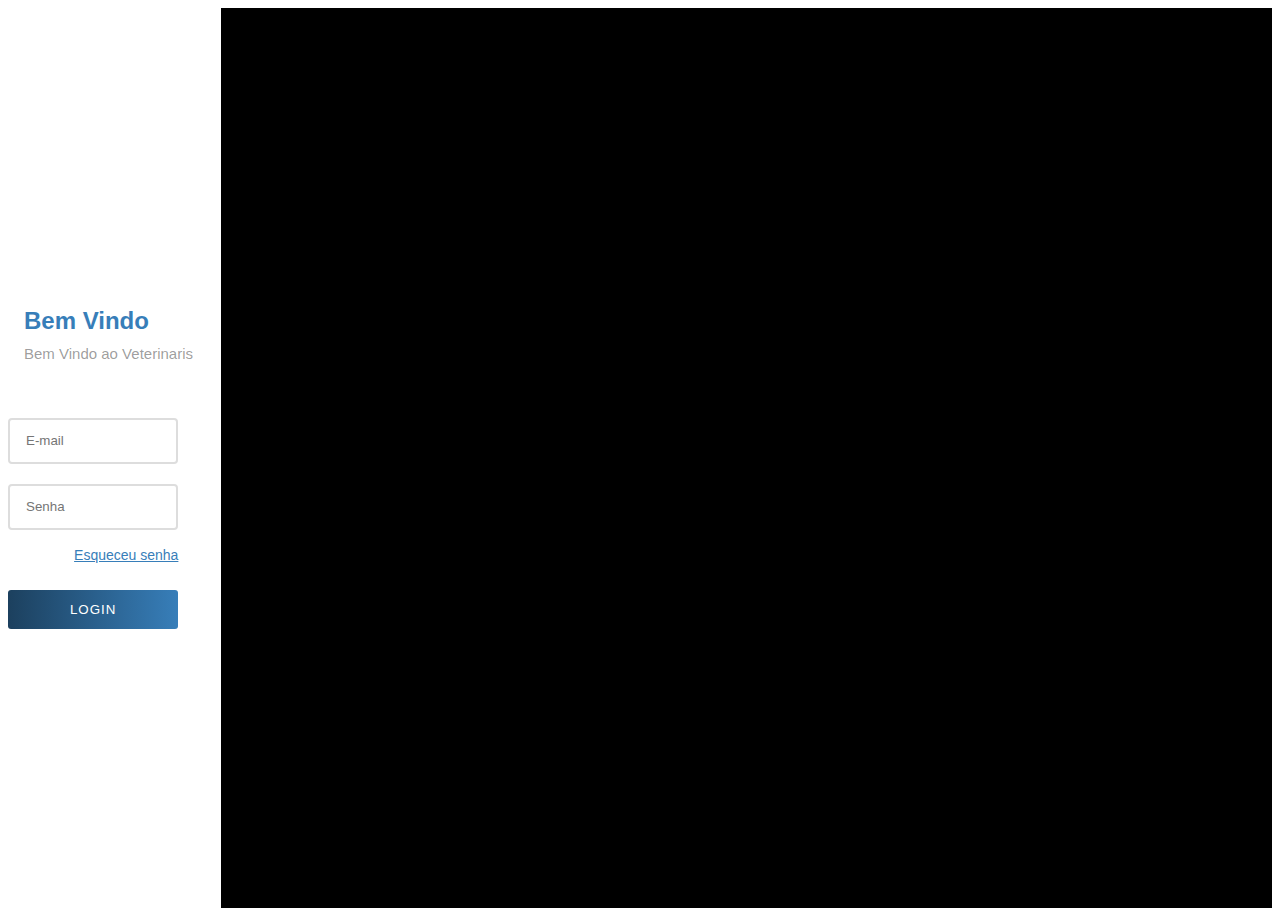
==== index.html @ a714bac8 "update" ====
<!DOCTYPE html>
<html lang="en">
<head>
    <meta charset="UTF-8">
    <meta name="viewport" content="width=device-width, initial-scale=1.0">
    <title>Login Veterinaris</title>
    <link rel="stylesheet" href="css/loginstyle.css">
    <script type="text/javascript" src="/web (js,html,css)/javascript/login.js"></script>
    <link rel="stylesheet" href="https://cdn.jsdelivr.net/npm/bootstrap-icons@1.11.1/font/bootstrap-icons.css">
</head>
<body>
  <div class="container">
    <div class="left">
      <div class="header">
        <h2 class="animation a1">Bem Vindo</h2>
        <h4 class="animation a2">Bem Vindo ao Veterinaris</h4>
      </div>
      <div class="form">
        <input id="user_input" type="email" class="form-field animation a3" placeholder="E-mail">
        <input type="password" class="form-field animation a4" placeholder="Senha">
        <p class="animation a5"><a href="#">Esqueceu senha</a></p>
        <button id="botao-login" class="animation a6" onclick="login()">LOGIN</button>
      </div>
    </div>
    <div class="right"></div>
  </div>
  <div id="card" class="card">
    <div class="header">
      <div class="image"><svg aria-hidden="true" stroke="currentColor" stroke-width="1.5" viewBox="0 0 24 24" fill="none">
                  <path d="M12 9v3.75m-9.303 3.376c-.866 1.5.217 3.374 1.948 3.374h14.71c1.73 0 2.813-1.874 1.948-3.374L13.949 3.378c-.866-1.5-3.032-1.5-3.898 0L2.697 16.126zM12 15.75h.007v.008H12v-.008z" stroke-linejoin="round" stroke-linecap="round"></path>
                </svg></div>
      <div class="content">
         <span class="title">Conta não Encontrada</span>
         <p class="message">Você deve ser cadastrado por outro usuario!</p>
      </div>
       <div class="actions">
         <button class="cancel" type="button" onclick="ok()">Ok</button>
      </div>
    </div>
  </div>
</body>
</html>
---- css/loginstyle.css ----
* { box-sizing: border-box; }
@import url('https://fonts.googleapis.com/css?family=Rubik:400,500&display=swap');


body {
  font-family: 'Rubik', sans-serif;
}

.container {
  display: flex;
  height: 100vh;
}
  
@media screen and (max-width: 768px){
  .container{
    width: 100%;
    background-image: url(/web\ \(js\,html\,css\)/images/pugnoveterinario.avif);
    background-size: cover;
    background-repeat: no-repeat;
    background-position: center;
  }
  .left {
    overflow: hidden;
    display: flex;
    flex-wrap: wrap;
    flex-direction: column;
    justify-content: center;
    animation-name: left;
    animation-duration: 1s;
    animation-fill-mode: both;
    animation-delay: 1s;

    padding: 20%;
    margin-left: 20%;
    margin-right: 20%;
    margin-top: 20% ;
    margin-bottom: 20%;

    align-items: center;
    background: rgb(255, 255, 255);
    box-shadow: black;
  }
  
  .right{
    display: none;
    background-image: none;
  }
  .header > h2 {
    margin: 0;
    color: #377eb9;
  }
  
  .header > h4 {
    margin-top: 10px;
    font-weight: normal;
    font-size: 15px;
    color: rgba(0,0,0,.4);
  }
  
  .form {
    max-width: 80%;
    display: flex;
    flex-direction: column;
  }
  
  .form > p {
    text-align: right;
  }
  
  .form > p > a {
    color: #377eb9;
    font-size: 14px;
  }
  
  .form-field {
    height: 46px;
    padding: 0 16px;
    border: 2px solid #ddd;
    border-radius: 4px;
    font-family: 'Rubik', sans-serif;
    outline: 0;
    transition: .2s;
    margin-top: 20px;
  }
  
  .form-field:focus {
    border-color: #377eb9;
  }
  
  .form > button {
    padding: 12px 10px;
    border: 0;
    background: linear-gradient(to right, #1c405e 0%,#377eb9 100%); 
    border-radius: 3px;
    margin-top: 10px;
    color: #fff;
    letter-spacing: 1px;
    font-family: 'Rubik', sans-serif;
    cursor: pointer;
  }


}

.left {
  overflow: hidden;
  display: flex;
  flex-wrap: wrap;
  flex-direction: column;
  justify-content: center;
  animation-name: left;
  animation-duration: 1s;
  animation-fill-mode: both;
  animation-delay: 1s;
}

.right {
  flex: 1;
  background-color: black;
  transition: 1s;
  background-image: url(/web\ \(js\,html\,css\)/images/pugnoveterinario.avif);
  background-size: cover;
  background-repeat: no-repeat;
  background-position: center;
}



.header > h2 {
  margin: 0;
  color: #377eb9;
}

.header > h4 {
  margin-top: 10px;
  font-weight: normal;
  font-size: 15px;
  color: rgba(0,0,0,.4);
}

.form {
  max-width: 80%;
  display: flex;
  flex-direction: column;
}

.form > p {
  text-align: right;
}

.form > p > a {
  color: #377eb9;
  font-size: 14px;
}

.form-field {
  height: 46px;
  padding: 0 16px;
  border: 2px solid #ddd;
  border-radius: 4px;
  font-family: 'Rubik', sans-serif;
  outline: 0;
  transition: .2s;
  margin-top: 20px;
}

.form-field:focus {
  border-color: #377eb9;
}

.form > button {
  padding: 12px 10px;
  border: 0;
  background: linear-gradient(to right, #1c405e 0%,#377eb9 100%); 
  border-radius: 3px;
  margin-top: 10px;
  color: #fff;
  letter-spacing: 1px;
  font-family: 'Rubik', sans-serif;
  cursor: pointer;
}

.animation {
  animation-name: move;
  animation-duration: .4s;
  animation-fill-mode: both;
  animation-delay: 2s;
}


/* Animação das informações de login*/
.a1 {
  animation-delay: 2s;
}

.a2 {
  animation-delay: 2.1s;
}

.a3 {
  animation-delay: 2.2s;
}

.a4 {
  animation-delay: 2.3s;
}

.a5 {
  animation-delay: 2.4s;
}

.a6 {
  animation-delay: 2.5s;
}

@keyframes move {
  0% {
    opacity: 0;
    visibility: hidden;
    transform: translateY(-40px);
  }

  100% {
    opacity: 1;
    visibility: visible;
    transform: translateY(0);
  }
}

@keyframes left {
  0% {
    opacity: 0;
    width: 0;
  }

  100% {
    opacity: 1;
    padding: 20px 40px;
    width: 440px;
  }
}


/*Enfeites do card(pop-up)*/
.card {
  display: none;
  overflow: hidden;
  top: 30%;
  left: 40%;
  position: fixed;
  background-color: #ffffff;
  text-align: left;
  border-radius: 0.5rem;
  max-width: 290px;
  box-shadow: 0 20px 25px -5px rgba(0, 0, 0, 0.1), 0 10px 10px -5px rgba(0, 0, 0, 0.04);
}

.header {
  padding: 1.25rem 1rem 1rem 1rem;
  background-color: #ffffff;
}

.image {
  display: flex;
  margin-left: auto;
  margin-right: auto;
  background-color: #377eb950;
  flex-shrink: 0;
  justify-content: center;
  align-items: center;
  width: 3rem;
  height: 3rem;
  border-radius: 9999px;
}

.image svg {
  color: #377eb9;
  width: 1.5rem;
  height: 1.5rem;
}

.content {
  margin-top: 0.75rem;
  text-align: center;
}

.title {
  color: #111827;
  font-size: 1rem;
  font-weight: 600;
  line-height: 1.5rem;
}

.message {
  margin-top: 0.5rem;
  color: #6B7280;
  font-size: 0.875rem;
  line-height: 1.25rem;
}

.actions {
  margin: 0.75rem 1rem;
  background-color: #F9FAFB;
}


.cancel {
  display: inline-flex;
  margin-top: 0.75rem;
  padding: 0.5rem 1rem;
  background-color: #ffffff;
  font-size: 1rem;
  line-height: 1.5rem;
  font-weight: 500;
  justify-content: center;
  width: 100%;
  border-radius: 0.375rem;
  border: 1px solid #D1D5DB;
  box-shadow: 0 1px 2px 0 rgba(0, 0, 0, 0.05);
}
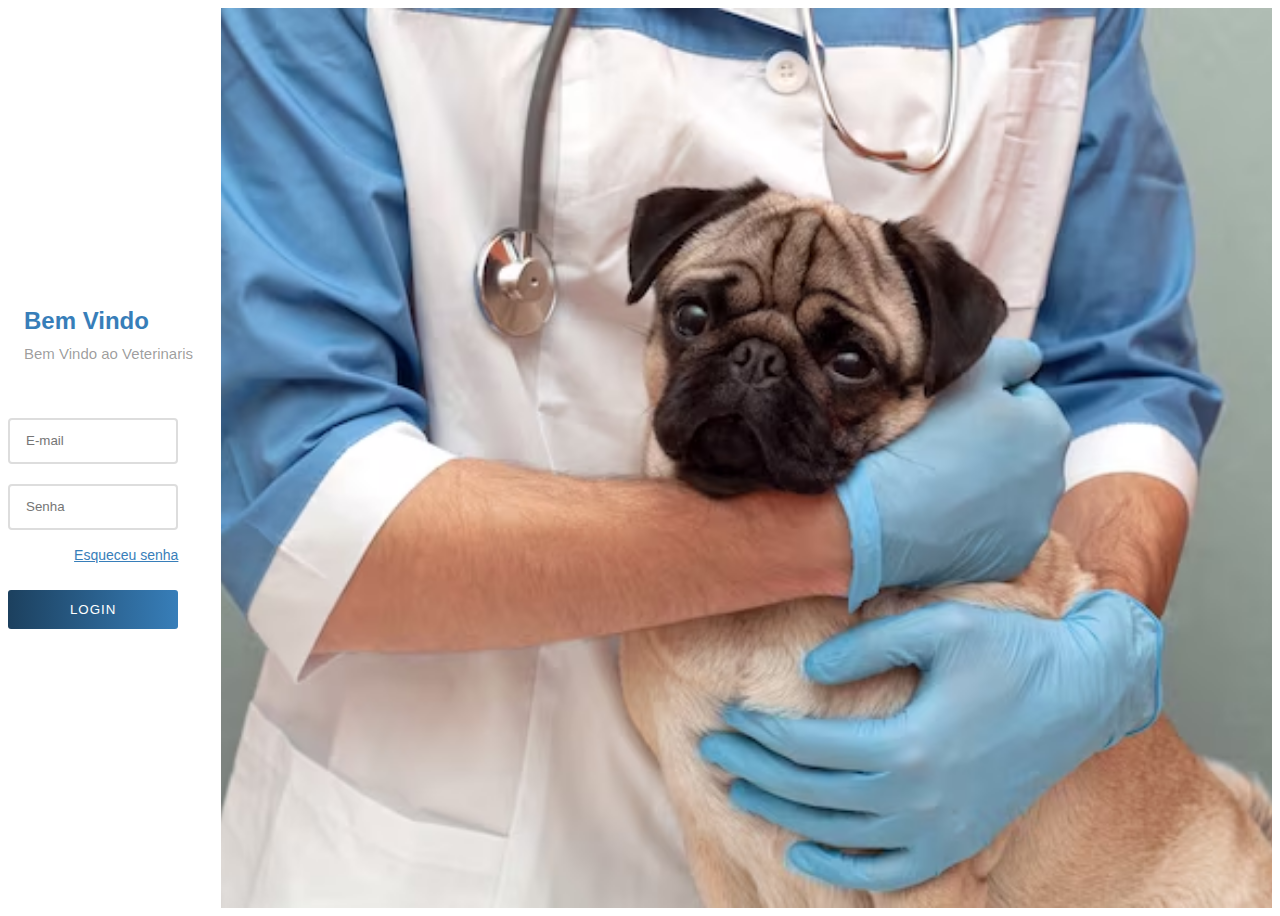
==== commit 768ca463: "update" ====
--- a/index.html
+++ b/index.html
@@ -5,7 +5,7 @@
     <meta name="viewport" content="width=device-width, initial-scale=1.0">
     <title>Login Veterinaris</title>
     <link rel="stylesheet" href="css/loginstyle.css">
-    <script type="text/javascript" src="/web (js,html,css)/javascript/login.js"></script>
+    <script type="text/javascript" src="javascript/login.js"></script>
     <link rel="stylesheet" href="https://cdn.jsdelivr.net/npm/bootstrap-icons@1.11.1/font/bootstrap-icons.css">
 </head>
 <body>
--- a/css/loginstyle.css
+++ b/css/loginstyle.css
@@ -14,7 +14,7 @@
 @media screen and (max-width: 768px){
   .container{
     width: 100%;
-    background-image: url(/web\ \(js\,html\,css\)/images/pugnoveterinario.avif);
+    background-image: url(/images/pugnoveterinario.avif);
     background-size: cover;
     background-repeat: no-repeat;
     background-position: center;
@@ -118,7 +118,7 @@
   flex: 1;
   background-color: black;
   transition: 1s;
-  background-image: url(/web\ \(js\,html\,css\)/images/pugnoveterinario.avif);
+  background-image: url(/images/pugnoveterinario.avif);
   background-size: cover;
   background-repeat: no-repeat;
   background-position: center;
